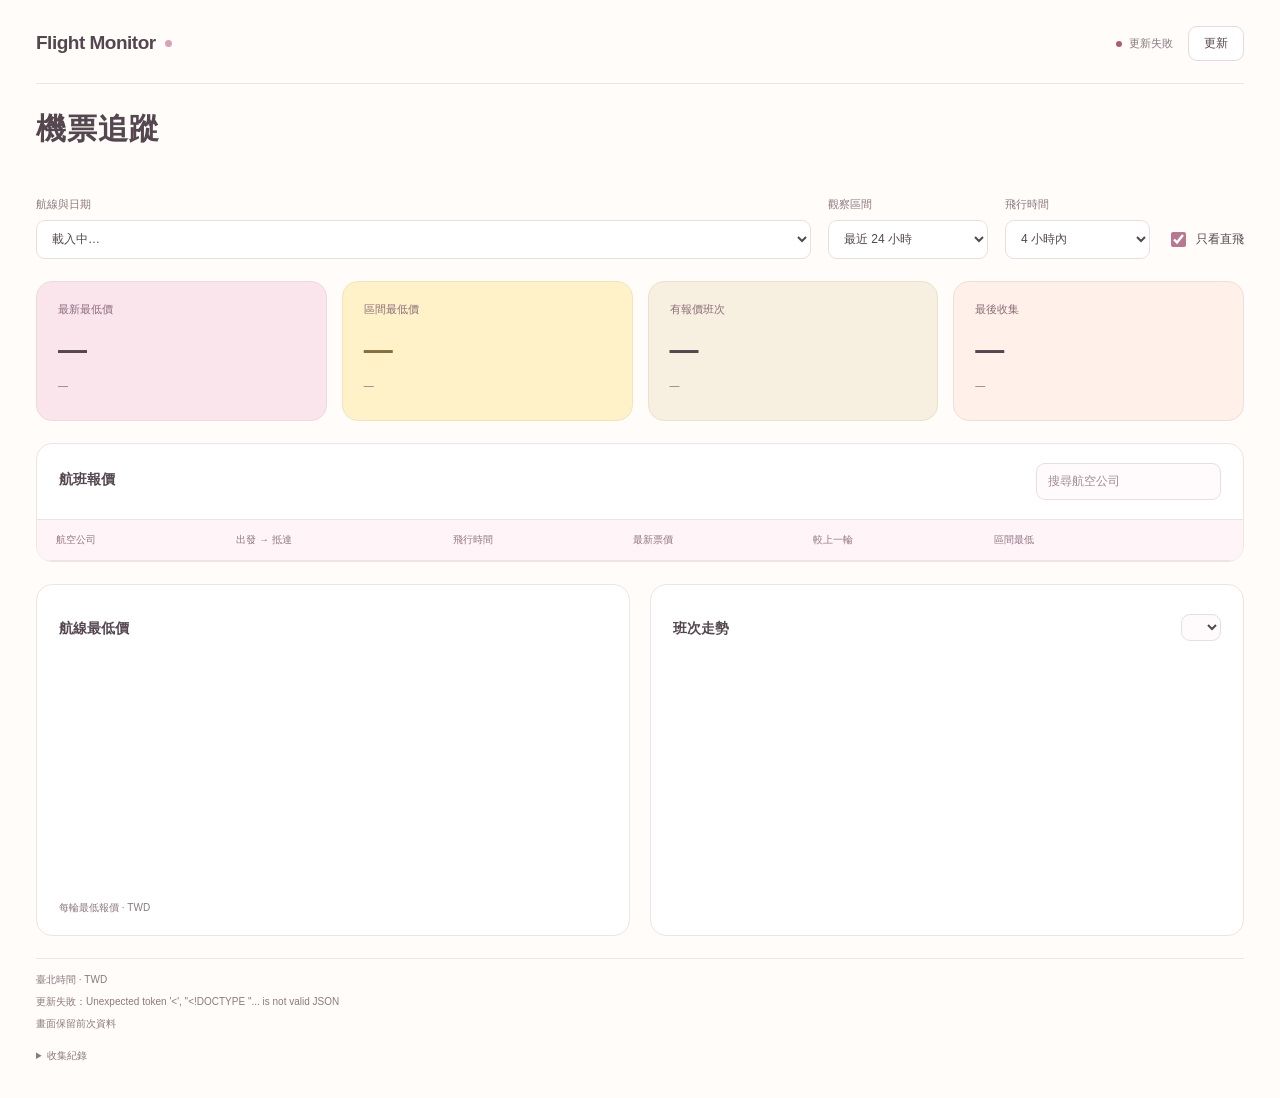
==== frontend/dashboard.html @ bc04003f "Add flight monitor dashboard" ====
<!doctype html>
<html lang="zh-Hant">
  <head>
    <meta charset="utf-8">
    <meta name="viewport" content="width=device-width, initial-scale=1">
    <title>Flight Monitor</title>
    <link rel="icon" href="data:,">
    <link rel="stylesheet" href="/frontend/dashboard.css">
    <script src="/frontend/dashboard.js" defer></script>
  </head>
  <body>
    <main class="dashboard">
      <header class="page-header">
        <div class="brand">Flight Monitor<span class="brand-dot" aria-hidden="true"></span></div>
        <div class="header-actions">
          <span class="connection-status" id="live" role="status">
            <span class="status-dot" aria-hidden="true"></span>
            <span id="liveText">載入中</span>
          </span>
          <button class="button" id="refresh" type="button">更新</button>
        </div>
      </header>

      <section class="route-heading" aria-label="目前航線">
        <h1 id="routeTitle">機票追蹤</h1>
        <p id="routeDescription"></p>
      </section>

      <section class="filters" aria-label="篩選條件">
        <div class="field field-route">
          <label for="route">航線與日期</label>
          <select id="route"><option value="">載入中…</option></select>
        </div>
        <div class="field">
          <label for="hours">觀察區間</label>
          <select id="hours">
            <option value="24">最近 24 小時</option>
            <option value="168">最近 7 天</option>
            <option value="0">全部資料</option>
          </select>
        </div>
        <div class="field">
          <label for="duration">飛行時間</label>
          <select id="duration">
            <option value="240">4 小時內</option>
            <option value="360">6 小時內</option>
            <option value="">不限</option>
          </select>
        </div>
        <label class="checkbox-label">
          <input id="nonstop" type="checkbox" checked>
          只看直飛
        </label>
      </section>

      <section class="metrics" aria-label="報價摘要">
        <article class="metric-card metric-pink">
          <h2>最新最低價</h2>
          <p class="metric-value" id="currentPrice">—</p>
          <p class="metric-detail" id="currentFlight">—</p>
        </article>
        <article class="metric-card metric-yellow">
          <h2>區間最低價</h2>
          <p class="metric-value" id="historyPrice">—</p>
          <p class="metric-detail" id="historyTime">—</p>
        </article>
        <article class="metric-card metric-cream">
          <h2>有報價班次</h2>
          <p class="metric-value" id="quoteCount">—</p>
          <p class="metric-detail" id="quoteNote">—</p>
        </article>
        <article class="metric-card metric-peach">
          <h2>最後收集</h2>
          <p class="metric-value" id="lastTime">—</p>
          <p class="metric-detail" id="lastDate">—</p>
        </article>
      </section>

      <section class="panel flights-panel" aria-labelledby="flightsTitle">
        <div class="panel-header">
          <div>
            <h2 id="flightsTitle">航班報價 <span class="count" id="tableCount"></span></h2>
            <p class="caption" id="comparisonTime"></p>
          </div>
          <input class="search" id="search" type="search" placeholder="搜尋航空公司" aria-label="搜尋航空公司">
        </div>
        <div class="table-scroll">
          <table>
            <thead>
              <tr>
                <th scope="col">航空公司</th>
                <th scope="col">出發 → 抵達</th>
                <th scope="col">飛行時間</th>
                <th scope="col">最新票價</th>
                <th scope="col">較上一輪</th>
                <th scope="col">區間最低</th>
                <th scope="col"><span class="visually-hidden">詳細資料</span></th>
              </tr>
            </thead>
            <tbody id="flightTable"></tbody>
          </table>
          <div class="empty-state" id="tableEmpty" hidden>沒有符合條件的航班</div>
        </div>
      </section>

      <section class="charts" aria-label="價格走勢">
        <article class="panel chart-panel">
          <div class="panel-header">
            <h2>航線最低價</h2>
            <span class="caption" id="historyCount"></span>
          </div>
          <div class="chart" id="routeChart"></div>
          <p class="chart-caption">每輪最低報價 · TWD</p>
        </article>
        <article class="panel chart-panel">
          <div class="panel-header">
            <h2>班次走勢</h2>
            <label class="visually-hidden" for="flightSelect">選擇班次</label>
            <select id="flightSelect" class="flight-select"></select>
          </div>
          <div class="chart" id="flightChart"></div>
          <div class="flight-range" id="flightRange"></div>
        </article>
      </section>

      <footer class="page-footer">
        <div class="footer-meta">
          <span>臺北時間 · TWD</span>
          <span id="renderTime"></span>
        </div>
        <div id="alerts" class="status-notes" aria-live="polite"></div>
        <details class="collection-details">
          <summary id="qualityTitle">收集紀錄</summary>
          <div class="table-scroll">
            <table>
              <thead><tr><th>查詢</th><th>時間</th><th>狀態</th><th>訊息</th></tr></thead>
              <tbody id="checksTable"></tbody>
            </table>
          </div>
          <p class="technical-note">以航空公司、起降時間、飛行時間及轉機數配對班次。圖表空缺表示該輪無報價；航線最低價可能來自不同班次。報價與行李條件以訂票頁面為準。</p>
        </details>
      </footer>
    </main>

    <dialog id="rawDialog">
      <div class="dialog-header">
        <h2>原始資料</h2>
        <button class="button" id="closeDialog" type="button">關閉</button>
      </div>
      <pre id="rawText"></pre>
    </dialog>
  </body>
</html>
---- frontend/dashboard.css ----
/* 色彩 */
:root {
  --background: #fffcf9;
  --surface: #ffffff;
  --text: #554750;
  --muted: #8c7881;
  --border: #eee4e7;
  --accent: #b77991;
  --accent-light: #fff2f6;
  --pink: #fbe5ed;
  --yellow: #fff2c9;
  --cream: #f7efdf;
  --peach: #fff0e9;
  --positive: #4e7b68;
  --negative: #ae5e70;
  --chart-line: #b77991;
  --chart-grid: #f0e7e7;
  --chart-label: #8c7881;
  --radius: 16px;
}

/* 基礎 */
* { box-sizing: border-box; }
[hidden] { display: none !important; }
body {
  margin: 0;
  background: var(--background);
  color: var(--text);
  font: 14px/1.6 "Segoe UI", "Microsoft JhengHei", sans-serif;
  -webkit-font-smoothing: antialiased;
}
button, input, select { font: inherit; }
button, select, summary { cursor: pointer; }
button:focus-visible, input:focus-visible, select:focus-visible, summary:focus-visible {
  outline: 3px solid #e5bdcd;
  outline-offset: 3px;
}
button:disabled { cursor: wait; opacity: .55; }
h1, h2, p { margin: 0; }
h2 { font-size: 14px; font-weight: 600; }
.visually-hidden {
  position: absolute;
  width: 1px;
  height: 1px;
  padding: 0;
  overflow: hidden;
  clip-path: inset(50%);
  white-space: nowrap;
}

/* 頁面 */
.dashboard { width: min(1360px, 100%); margin: 0 auto; padding: 26px 36px 30px; }
.page-header, .header-actions, .panel-header, .footer-meta, .dialog-header {
  display: flex;
  justify-content: space-between;
  align-items: center;
  gap: 16px;
}
.page-header { padding-bottom: 22px; border-bottom: 1px solid var(--border); }
.brand { display: flex; align-items: center; gap: 9px; font-size: 19px; font-weight: 650; letter-spacing: -.5px; }
.brand-dot { width: 7px; height: 7px; border-radius: 50%; background: #d8a3b8; }
.header-actions { gap: 15px; }
.connection-status { display: inline-flex; align-items: center; gap: 7px; font-size: 11px; color: var(--muted); }
.status-dot { width: 6px; height: 6px; border-radius: 50%; background: var(--positive); }
.connection-status.bad .status-dot { background: var(--negative); }
.button { padding: 7px 15px; border: 1px solid #e8d9e0; border-radius: 9px; background: var(--surface); color: var(--text); font-size: 12px; }
.button:hover { background: var(--accent-light); }
.route-heading { padding: 25px 0 22px; }
.route-heading h1 { font-size: 30px; font-weight: 650; line-height: 1.3; letter-spacing: 1px; }
.route-heading p { margin-top: 7px; color: var(--muted); font-size: 12px; letter-spacing: .6px; min-height: 19px; }

/* 篩選 */
.filters { display: grid; grid-template-columns: minmax(220px, 1fr) 160px 145px auto; align-items: end; gap: 17px; margin-bottom: 22px; }
.field { display: grid; gap: 6px; min-width: 0; }
.field label { font-size: 11px; color: var(--muted); }
.field select, .search, .flight-select { border: 1px solid #e8dfe2; border-radius: 9px; color: var(--text); background: var(--surface); min-width: 0; }
.field select { height: 39px; padding: 0 11px; width: 100%; font-size: 12px; }
.checkbox-label { display: flex; align-items: center; gap: 7px; height: 39px; white-space: nowrap; font-size: 12px; }
.checkbox-label input { accent-color: var(--accent); width: 15px; height: 15px; }

/* 摘要 */
.metrics { display: grid; grid-template-columns: repeat(4, minmax(0, 1fr)); gap: 15px; margin-bottom: 22px; }
.metric-card { padding: 19px 21px; border-radius: var(--radius); border: 1px solid #eddfdf; min-height: 140px; }
.metric-pink { background: var(--pink); border-color: #f1d7e1; }
.metric-yellow { background: var(--yellow); border-color: #f0e5bc; }
.metric-cream { background: var(--cream); border-color: #ebe1ce; }
.metric-peach { background: var(--peach); border-color: #f0dfd7; }
.metric-card h2 { color: #8a6d79; font-size: 11px; font-weight: 500; }
.metric-value { font-size: 29px; font-weight: 650; line-height: 1.2; letter-spacing: -.7px; margin-top: 15px; font-variant-numeric: tabular-nums; }
.metric-value small { color: var(--muted); font-size: 10px; font-weight: 500; letter-spacing: 0; margin-right: 5px; }
.metric-yellow .metric-value { color: #84703f; }
.metric-detail { color: #89727d; font-size: 10px; margin-top: 10px; overflow-wrap: anywhere; }

/* 表格 */
.panel { background: var(--surface); border: 1px solid var(--border); border-radius: var(--radius); overflow: hidden; }
.panel-header { padding: 19px 22px; min-height: 75px; }
.caption, .count { color: var(--muted); font-size: 10px; font-weight: 400; }
.panel-header .caption { margin-top: 4px; }
.count { margin-left: 5px; }
.search { padding: 8px 11px; width: 185px; font-size: 12px; background: #fffbfd; }
.search::placeholder { color: #a08c96; }
.table-scroll { overflow: auto; }
.flights-panel .table-scroll { max-height: 410px; }
table { border-collapse: separate; border-spacing: 0; width: 100%; text-align: left; white-space: nowrap; }
th { position: sticky; top: 0; z-index: 1; background: #fff5f8; font-size: 10px; font-weight: 500; color: #927582; border-top: 1px solid var(--border); border-bottom: 1px solid var(--border); }
th, td { padding: 12px 19px; }
td { font-size: 12px; border-bottom: 1px solid #f2ebee; }
tr:last-child td { border-bottom: none; }
tbody tr:hover, tbody tr.selected { background: #fff5f8; }
.airline-button, .detail-button { background: none; border: none; padding: 0; text-align: left; }
.airline-button { color: var(--text); font-size: 12px; font-weight: 600; }
.airline-button:hover { color: var(--accent); }
.detail-button { color: var(--muted); font-size: 10px; }
.flight-time { font-variant-numeric: tabular-nums; }
.flight-time small { font-size: 10px; color: var(--muted); }
.price { font-weight: 650; font-size: 14px; font-variant-numeric: tabular-nums; }
.badge { display: inline-block; margin-left: 7px; padding: 2px 5px; border-radius: 4px; background: #f7e2eb; color: #986e81; font-size: 9px; vertical-align: middle; }
.positive { color: var(--positive); }
.negative { color: var(--negative); }
.muted { color: var(--muted); }
.empty-state { min-height: 150px; display: flex; align-items: center; justify-content: center; color: var(--muted); font-size: 12px; }

/* 圖表 */
.charts { display: grid; grid-template-columns: repeat(2, minmax(0, 1fr)); gap: 20px; margin-top: 22px; }
.chart-panel .panel-header { padding-bottom: 8px; }
.flight-select { max-width: 65%; padding: 6px 9px; font-size: 10px; background: #fffbfd; }
.chart { height: 240px; padding: 7px 14px 0; }
.chart svg { width: 100%; height: 100%; display: block; }
.chart-grid { stroke: var(--chart-grid); }
.chart-label { fill: var(--chart-label); font-size: 10px; }
.chart-line { fill: none; stroke: var(--chart-line); stroke-width: 2.5; stroke-linejoin: round; }
.chart-point { fill: var(--surface); stroke: var(--chart-line); stroke-width: 1.7; }
.chart-caption, .flight-range { min-height: 35px; padding: 0 22px 15px; color: var(--muted); font-size: 10px; }
.flight-range { display: flex; justify-content: space-between; gap: 12px; }
.flight-range b { color: var(--text); font-weight: 600; }

/* 頁尾與原文 */
.page-footer { margin-top: 22px; padding-top: 13px; border-top: 1px solid var(--border); color: var(--muted); font-size: 10px; }
.status-notes p { margin-top: 5px; line-height: 1.7; }
.collection-details { margin-top: 12px; }
.collection-details summary { width: fit-content; padding: 4px 0; }
.collection-details .table-scroll { max-height: 230px; margin-top: 9px; border: 1px solid var(--border); border-radius: 9px; }
.collection-details th, .collection-details td { padding: 9px 12px; font-size: 10px; }
.technical-note { margin-top: 9px; line-height: 1.8; }
dialog { border: 1px solid var(--border); border-radius: var(--radius); padding: 22px; width: min(650px, 90%); max-height: 80vh; color: var(--text); background: var(--surface); }
dialog::backdrop { background: #60455355; }
dialog pre { margin: 18px 0 0; padding: 16px; border-radius: 9px; background: #fff6f3; white-space: pre-wrap; overflow-wrap: anywhere; font: 12px/1.8 Consolas, monospace; }

/* 小螢幕 */
@media (max-width: 1000px) {
  .dashboard { padding: 22px 24px; }
  .filters { grid-template-columns: minmax(180px, 1fr) 135px 125px auto; gap: 12px; }
  .metrics { gap: 11px; }
  .metric-card { padding: 17px; }
  .metric-value { font-size: 26px; }
  .charts { gap: 15px; }
}
@media (max-width: 760px) {
  .dashboard { padding: 18px 16px 24px; }
  .page-header { padding-bottom: 17px; }
  .header-actions { gap: 10px; }
  .brand { font-size: 17px; }
  .connection-status { font-size: 10px; }
  .route-heading { padding: 21px 0; }
  .route-heading h1 { font-size: 27px; }
  .filters { grid-template-columns: 1fr 1fr; }
  .field-route { grid-column: 1 / -1; }
  .checkbox-label { grid-column: 1 / -1; height: 26px; }
  .metrics { grid-template-columns: repeat(2, minmax(0, 1fr)); }
  .metric-card { min-height: 135px; }
  .charts { grid-template-columns: 1fr; }
  .panel-header { padding: 16px; gap: 10px; flex-wrap: wrap; }
  .search { width: 150px; }
  th, td { padding: 11px 15px; }
  .footer-meta { align-items: flex-start; flex-wrap: wrap; gap: 5px; }
}
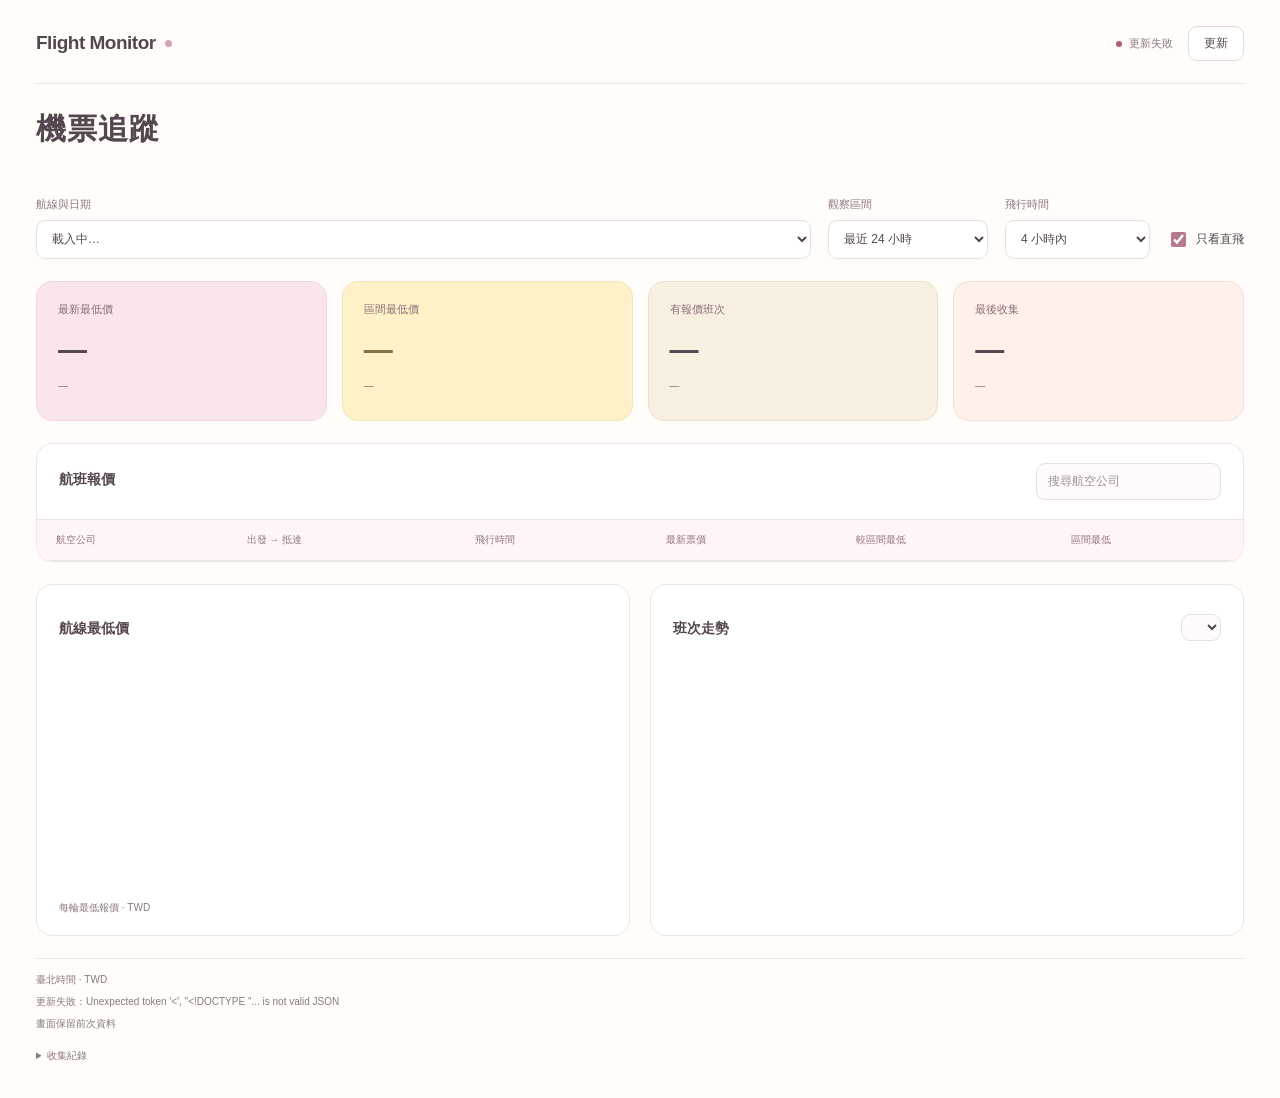
==== commit 09751fad: "feat: show price difference from period low and remove raw text column" ====
--- a/frontend/dashboard.html
+++ b/frontend/dashboard.html
@@ -92,9 +92,8 @@
                 <th scope="col">出發 → 抵達</th>
                 <th scope="col">飛行時間</th>
                 <th scope="col">最新票價</th>
-                <th scope="col">較上一輪</th>
+                <th scope="col">較區間最低</th>
                 <th scope="col">區間最低</th>
-                <th scope="col"><span class="visually-hidden">詳細資料</span></th>
               </tr>
             </thead>
             <tbody id="flightTable"></tbody>
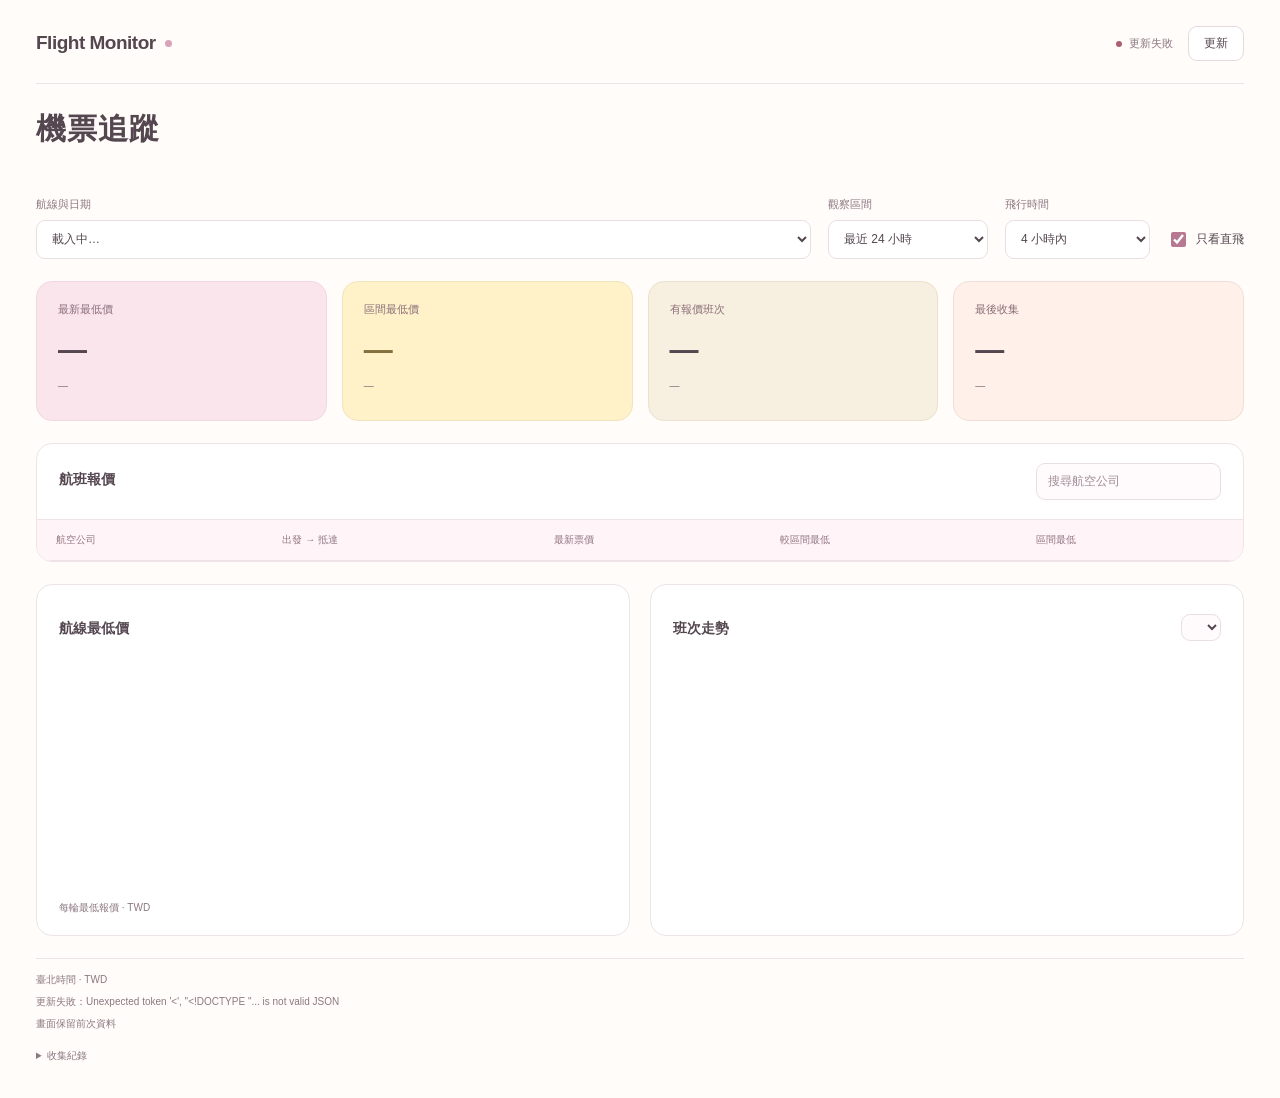
==== commit eb892170: "feat: remove flight duration and raw text columns and compare prices to period low" ====
--- a/frontend/dashboard.html
+++ b/frontend/dashboard.html
@@ -90,7 +90,6 @@
               <tr>
                 <th scope="col">航空公司</th>
                 <th scope="col">出發 → 抵達</th>
-                <th scope="col">飛行時間</th>
                 <th scope="col">最新票價</th>
                 <th scope="col">較區間最低</th>
                 <th scope="col">區間最低</th>
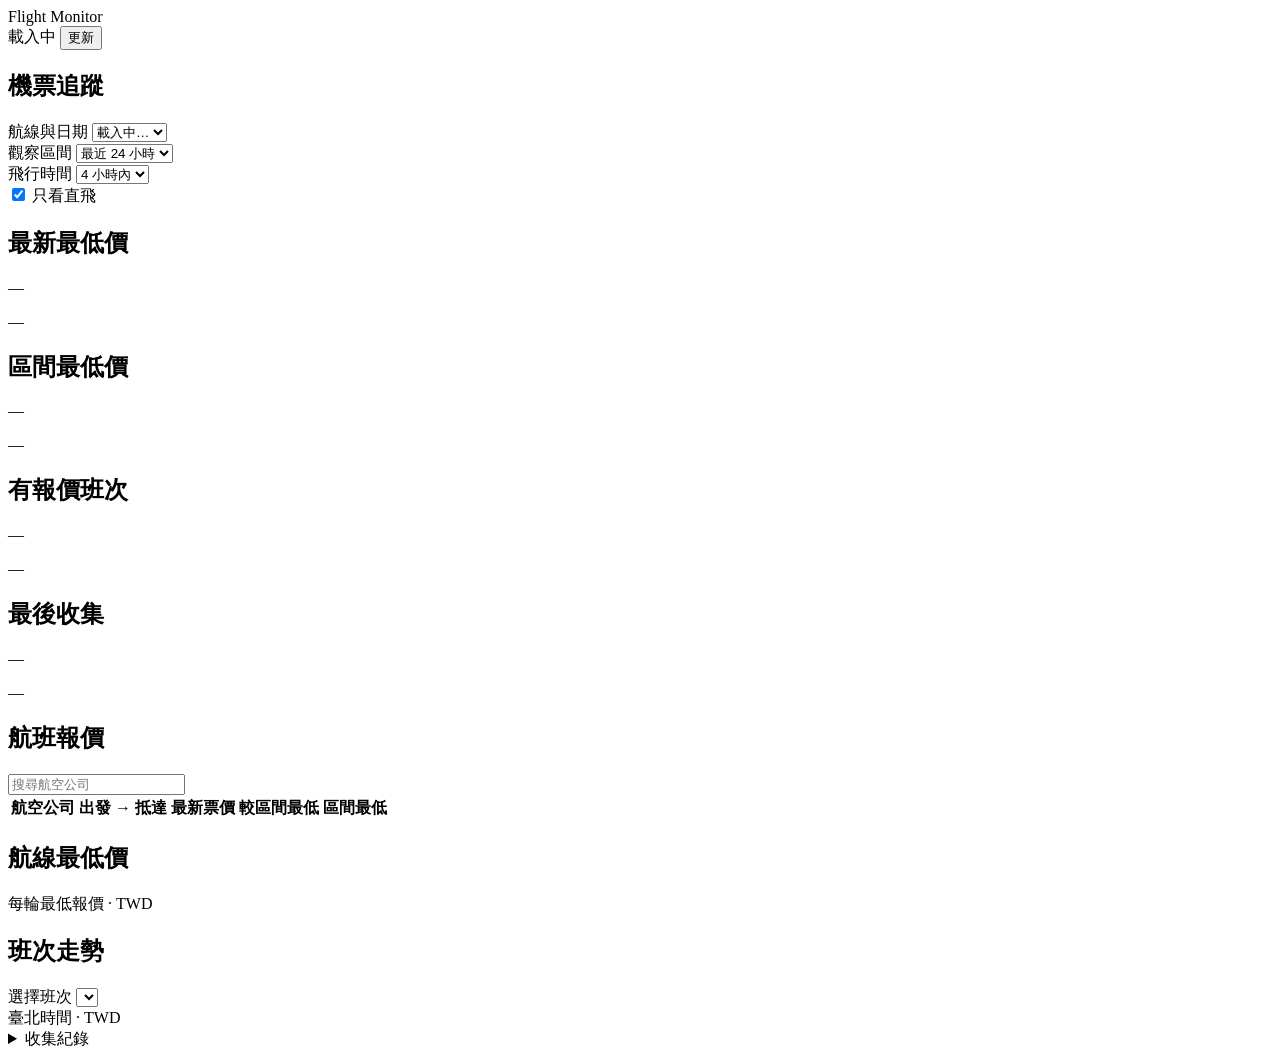
==== commit ad9f91ea: "refactor: unify dashboard frontend and sync assets during export" ====
--- a/frontend/dashboard.html
+++ b/frontend/dashboard.html
@@ -1,12 +1,12 @@
 <!doctype html>
-<html lang="zh-Hant">
+<html lang="zh-Hant" data-source="api">
   <head>
     <meta charset="utf-8">
     <meta name="viewport" content="width=device-width, initial-scale=1">
     <title>Flight Monitor</title>
     <link rel="icon" href="data:,">
-    <link rel="stylesheet" href="/frontend/dashboard.css">
-    <script src="/frontend/dashboard.js" defer></script>
+    <link rel="stylesheet" href="./frontend/dashboard.css">
+    <script src="./frontend/dashboard.js" defer></script>
   </head>
   <body>
     <main class="dashboard">
@@ -125,6 +125,7 @@
         <div class="footer-meta">
           <span>臺北時間 · TWD</span>
           <span id="renderTime"></span>
+          <span id="exportTime"></span>
         </div>
         <div id="alerts" class="status-notes" aria-live="polite"></div>
         <details class="collection-details">
@@ -140,12 +141,5 @@
       </footer>
     </main>
 
-    <dialog id="rawDialog">
-      <div class="dialog-header">
-        <h2>原始資料</h2>
-        <button class="button" id="closeDialog" type="button">關閉</button>
-      </div>
-      <pre id="rawText"></pre>
-    </dialog>
   </body>
 </html>
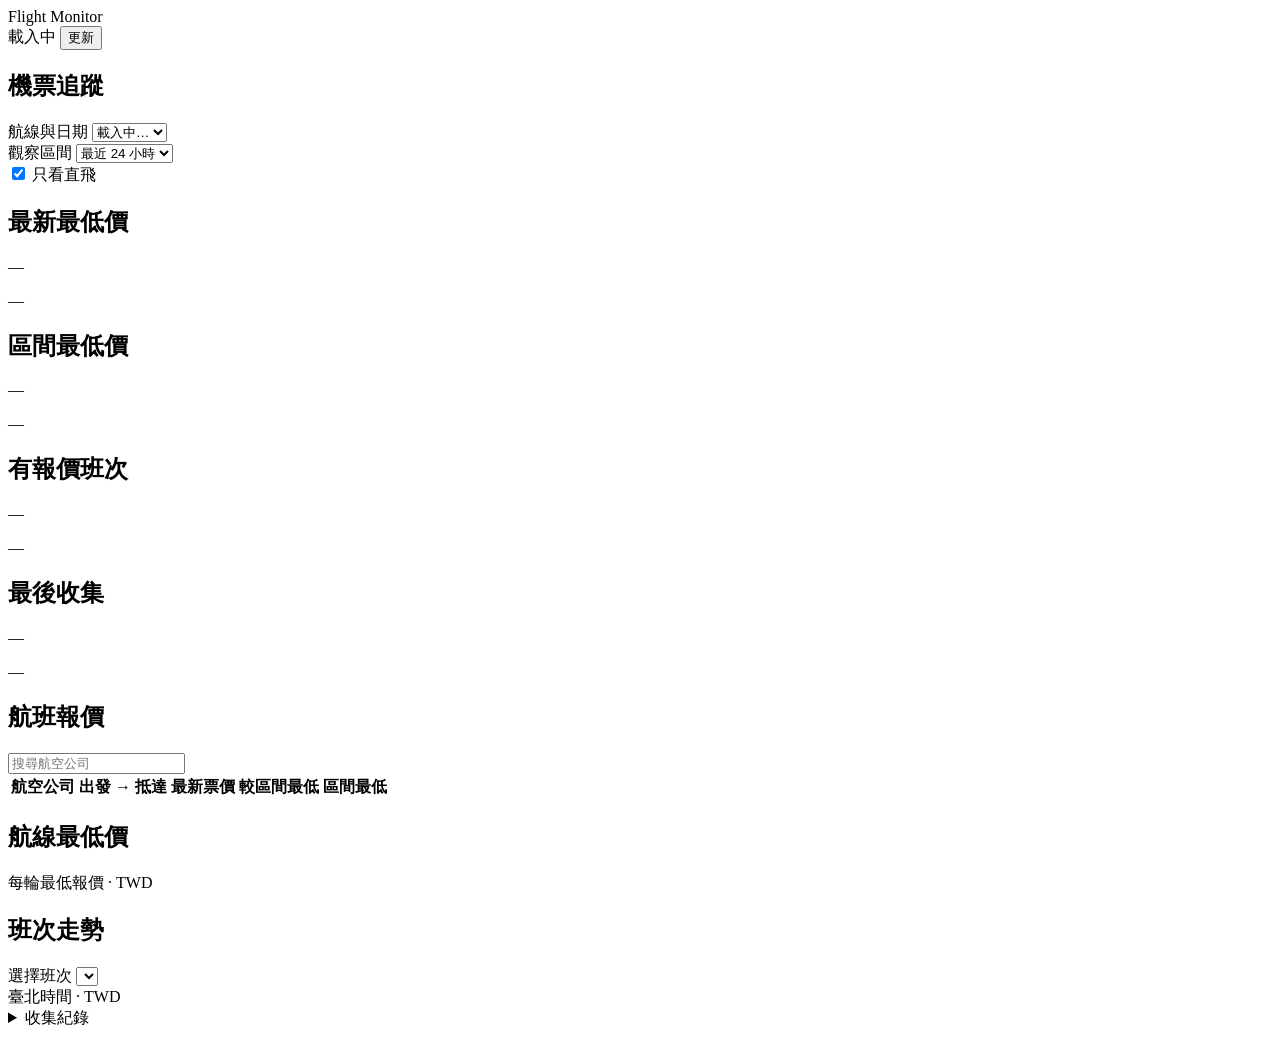
==== commit d93a5d2c: "fix: remove flight duration filter and raw text buttons" ====
--- a/frontend/dashboard.html
+++ b/frontend/dashboard.html
@@ -37,14 +37,6 @@
             <option value="24">最近 24 小時</option>
             <option value="168">最近 7 天</option>
             <option value="0">全部資料</option>
-          </select>
-        </div>
-        <div class="field">
-          <label for="duration">飛行時間</label>
-          <select id="duration">
-            <option value="240">4 小時內</option>
-            <option value="360">6 小時內</option>
-            <option value="">不限</option>
           </select>
         </div>
         <label class="checkbox-label">
